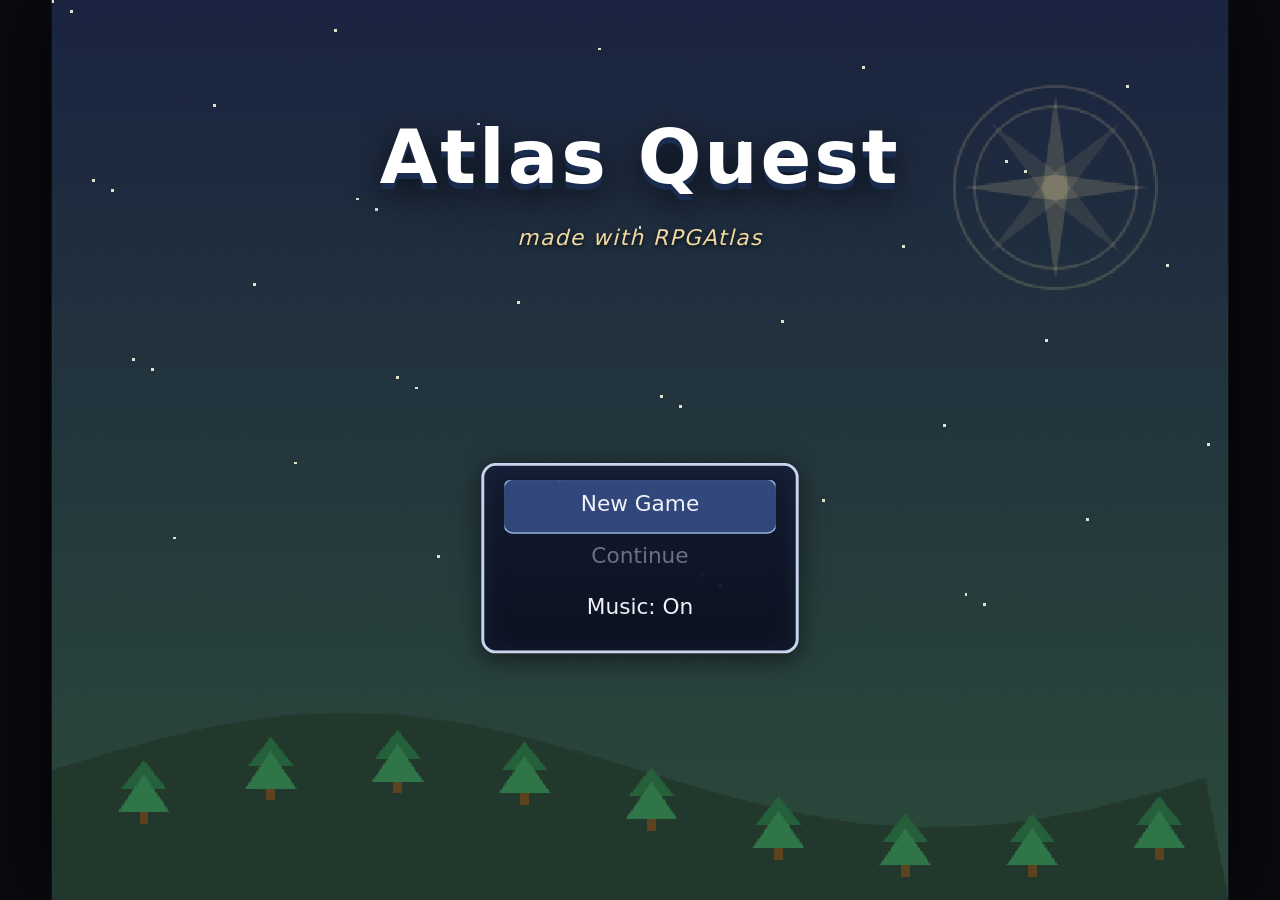
==== play.html @ 34535468 "Add the full engine, rebranded from Driftwood Engine to RPGAtlas Complete engine source: browser-bas" ====
<!DOCTYPE html>
<html lang="en">
<head>
<meta charset="utf-8">
<title>RPGAtlas Player</title>
<meta name="viewport" content="width=device-width, initial-scale=1">
<link rel="icon" type="image/svg+xml" href="img/system/rpgatlas-logo.svg">
<link rel="stylesheet" href="css/play.css?v=9">
</head>
<body>
  <div id="stage">
    <canvas id="gamecanvas"></canvas>
  </div>
  <script src="js/assets.js?v=9"></script>
  <script src="js/sfx.js?v=7"></script>
  <script src="js/plugins.js?v=7"></script>
  <script src="js/data.js?v=11"></script>
  <script src="js/engine.js?v=11"></script>
</body>
</html>
---- css/play.css ----
/* RPGAtlas — play.css — GPL-3.0-or-later (see LICENSE) */
* { box-sizing: border-box; }
html, body { height: 100%; margin: 0; background: #0a0b10; overflow: hidden; }
body { font: 15px/1.5 "Segoe UI", system-ui, sans-serif; color: #f0f2f8; }

#stage {
  position: absolute; left: 50%; top: 50%;
  width: 816px; height: 624px; /* resized at boot from system.screenWidth/Height */
  transform: translate(-50%, -50%);
  transform-origin: center;
  background: #101018;
  box-shadow: 0 0 60px rgba(0,0,0,0.8);
  /* presentation settings from the Database System tab (set by engine.js) */
  --font-text: "Segoe UI", system-ui, sans-serif;
  --font-menu: "Segoe UI", system-ui, sans-serif;
  --font-size: 15px;
  --win-op: 0.93;
  font-family: var(--font-text);
  font-size: var(--font-size);
}
#gamecanvas { position: absolute; inset: 0; image-rendering: pixelated; }
.uilayer { position: absolute; inset: 0; pointer-events: none; }
.uilayer > * { pointer-events: auto; }
.fader {
  position: absolute; inset: 0; background: #000; pointer-events: none;
  transition: opacity 0.25s linear; z-index: 90;
}
.errbox {
  position: absolute; left: 8px; top: 8px; z-index: 99; max-width: 90%;
  background: rgba(120,20,20,0.92); border: 1px solid #f88; border-radius: 6px;
  padding: 8px 12px; font-size: 13px;
}

/* ---------- windows ---------- */
.win {
  position: absolute;
  background: linear-gradient(180deg, rgba(18,24,46,var(--win-op,0.93)), rgba(10,14,30,var(--win-op,0.93)));
  border: 2px solid #c8d4f0; border-radius: 10px;
  box-shadow: 0 4px 18px rgba(0,0,0,0.55), inset 0 0 18px rgba(90,120,200,0.12);
  padding: 10px 14px;
  z-index: 20;
  font-family: var(--font-menu, inherit);
}
.win-title { font-weight: 700; color: #aeccf0; margin-bottom: 6px; font-size: 14px; }
.win-help { margin-top: 6px; padding-top: 6px; border-top: 1px solid rgba(170,190,240,0.25); font-size: 12px; color: #b8c2dc; min-height: 16px; }

.menu-list { list-style: none; margin: 0; padding: 0; max-height: 380px; overflow-y: auto; }
.menu-list li {
  padding: 5px 12px; border-radius: 6px; cursor: pointer; white-space: nowrap;
  min-height: 36px;
}
.menu-list li.sel { background: rgba(90,130,220,0.45); outline: 1px solid #9ab8f0; }
.menu-list li.disabled { color: #6a7088; }
.menu-list .cnt { color: #9ab0d8; font-size: 12px; margin-left: 8px; }
.icon-sprite {
  display: inline-block; width: 32px; height: 32px; flex: 0 0 32px;
  background-image: var(--icon-set-url); background-position: var(--icon-x) var(--icon-y);
  background-repeat: no-repeat; image-rendering: pixelated; vertical-align: middle;
}
.menu-icon { transform: scale(0.72); margin: -4px 4px -4px -4px; }

/* default list position: center */
.listwin { left: 50%; top: 50%; transform: translate(-50%, -50%); min-width: 230px; max-width: 88%; }

/* ---------- message window ---------- */
.msgwin {
  left: 12px; right: 12px; bottom: 12px; height: 152px;
}
.msg-name {
  position: absolute; top: -30px; left: 10px;
  background: linear-gradient(180deg, rgba(28,38,70,var(--win-op,0.95)), rgba(14,20,42,var(--win-op,0.95)));
  border: 2px solid #c8d4f0; border-radius: 8px; padding: 2px 14px;
  font-weight: 700; color: #ffd86a; font-size: 14px;
}
.msg-text { white-space: pre-wrap; font-family: var(--font-text, inherit); font-size: calc(var(--font-size, 15px) + 2px); }
.msgwin.msg-done::after {
  content: "▼"; position: absolute; bottom: 4px; left: 50%;
  color: #c8d4f0; font-size: 12px; animation: bob 0.8s infinite;
}
@keyframes bob { 50% { transform: translateY(3px); } }

.choicewin { left: auto; right: 16px; top: auto; bottom: 176px; transform: none; min-width: 180px; }

/* ---------- main menu ---------- */
.mainmenu { left: auto; right: 14px; top: 14px; transform: none; min-width: 160px; }
.menupanel { left: 14px; top: 14px; width: 430px; z-index: 15; }
.menu-party .arow { display: flex; gap: 10px; align-items: center; padding: 5px 0; border-bottom: 1px solid rgba(170,190,240,0.15); }
.arow .aface canvas { image-rendering: pixelated; border-radius: 6px; background: rgba(40,60,110,0.4); }
.arow .ainfo { font-size: 13px; flex: 1; }
.arow .lv { color: #ffd86a; }
.menu-gold { text-align: right; color: #ffd86a; font-weight: 700; margin-top: 6px; }
.bar {
  display: inline-block; width: 110px; height: 8px; vertical-align: middle;
  background: rgba(0,0,0,0.5); border-radius: 4px; overflow: hidden; margin-left: 4px;
}
.bar-fill { display: block; height: 100%; border-radius: 4px; }

.partywin, .itemwin, .savewin, .shopwin, .statuswin { min-width: 340px; }
.statuswin .stats { margin: 8px 0; border-collapse: collapse; }
.statuswin .stats td { padding: 1px 14px 1px 0; color: #d8e0f4; }
.statuswin li { white-space: normal; }

/* ---------- title ---------- */
.titlewin { position: absolute; top: 70px; left: 0; right: 0; text-align: center; z-index: 10; pointer-events: none; }
.title-name {
  font-size: 52px; font-weight: 800; letter-spacing: 2px; color: #fff;
  text-shadow: 0 4px 0 #1a2c50, 0 8px 24px rgba(0,0,0,0.8);
}
.title-sub { color: #f0d8a0; margin-top: 6px; font-style: italic; letter-spacing: 1px; text-shadow: 0 1px 4px rgba(0,0,0,0.8); }
.titlemenu { top: 62%; min-width: 220px; text-align: center; }

/* ---------- battle ---------- */
.battlewin { position: absolute; inset: 0; z-index: 18; display: flex; flex-direction: column; background: linear-gradient(180deg, rgba(8,10,22,0.55), rgba(8,10,22,0.8)); }
.battle-fx { position: absolute; inset: 0; z-index: 7; overflow: hidden; pointer-events: none; }
.battle-field, .battle-enemies, .battle-actors { position: relative; z-index: 4; }
.battle-log, .battle-party { position: relative; z-index: 9; }
.battlewin.shake { animation: shake 0.3s; }
@keyframes shake {
  20% { transform: translateX(-6px); } 40% { transform: translateX(5px); }
  60% { transform: translateX(-3px); } 80% { transform: translateX(2px); }
}
.battle-enemies {
  flex: 1; display: flex; align-items: center; justify-content: center; gap: 28px; padding-top: 20px;
}
.enemy-spr { position: relative; text-align: center; transition: opacity 0.4s, transform 0.4s; }
.enemy-spr canvas {
  image-rendering: pixelated; filter: drop-shadow(0 6px 6px rgba(0,0,0,0.5));
  transform-origin: 50% 88%; animation: enemy-breathe 2.1s ease-in-out infinite;
}
.enemy-slime canvas, .enemy-shroom canvas { animation-name: enemy-squish; animation-duration: 1.65s; }
.enemy-bat canvas, .enemy-wasp canvas, .enemy-imp canvas { animation-name: enemy-hover; animation-duration: 1.25s; }
.enemy-ghost canvas, .enemy-crystal canvas { animation-name: enemy-float; animation-duration: 2.4s; }
.enemy-wolf canvas, .enemy-serpent canvas { animation-name: enemy-prowl; animation-duration: 1.8s; }
@keyframes enemy-breathe { 50% { transform: scaleY(1.025) scaleX(.99); } }
@keyframes enemy-squish {
  0%, 100% { transform: translateY(2px) scale(1.02,.96); }
  50% { transform: translateY(-3px) scale(.97,1.04); }
}
@keyframes enemy-hover {
  0%, 100% { transform: translateY(3px) rotate(-1deg); }
  50% { transform: translateY(-7px) rotate(1deg); }
}
@keyframes enemy-float {
  0%, 100% { transform: translateY(4px); filter: drop-shadow(0 6px 6px rgba(0,0,0,.5)) brightness(.96); }
  50% { transform: translateY(-6px); filter: drop-shadow(0 11px 8px rgba(0,0,0,.35)) brightness(1.08); }
}
@keyframes enemy-prowl {
  0%, 100% { transform: translateX(-2px) rotate(-.6deg); }
  50% { transform: translateX(3px) rotate(.6deg); }
}
.enemy-spr.dead { opacity: 0; transform: translateY(20px); }
.enemy-spr.flash canvas { animation: eflash 0.35s; }
@keyframes eflash {
  0%, 60% { filter: brightness(3) drop-shadow(0 6px 6px rgba(0,0,0,0.5)); }
  30% { filter: brightness(0.4); }
}
.enemy-name { font-size: 12px; color: #d8e0f4; text-shadow: 0 1px 3px #000; }
.battle-log {
  margin: 0 12px; min-height: 34px; padding: 5px 14px; font-size: 15px;
  background: rgba(10,14,30,calc(var(--win-op,0.93) * 0.92)); border: 2px solid #c8d4f0; border-radius: 8px;
}
.battle-party { margin: 8px 12px 12px; padding: 6px 14px; background: rgba(10,14,30,calc(var(--win-op,0.93) * 0.95)); border: 2px solid #c8d4f0; border-radius: 8px; }
.brow { padding: 2px 0; font-size: 14px; }
.brow b { display: inline-block; min-width: 90px; }
.brow.dead { color: #c06a6a; }
.cmdwin { left: 16px; top: auto; bottom: 150px; transform: none; min-width: 170px; }
.targetwin { left: 50%; top: 38%; }

/* states (poison / stun / regen) */
.state-tag {
  display: inline-block; margin-left: 6px; padding: 0 6px;
  border: 1px solid currentColor; border-radius: 8px;
  font-size: 11px; font-weight: 700; text-shadow: 0 1px 2px #000;
  background: rgba(0,0,0,0.45); vertical-align: middle;
}
.battler-states { min-height: 16px; margin-top: 2px; text-align: center; }

/* ---------- side-view battle ---------- */
.battlewin.side .battle-field { flex: 1; display: flex; align-items: stretch; }
.battlewin.side .battle-enemies {
  flex: 1; justify-content: flex-start; gap: 18px;
  padding: 20px 0 0 36px; align-items: center;
}
.battle-actors {
  display: flex; flex-direction: column; justify-content: center;
  gap: 6px; padding: 16px 40px 0 0;
}
.actor-spr { position: relative; text-align: center; transition: opacity 0.4s, filter 0.4s, transform 0.25s; }
.actor-spr canvas {
  width: 72px; height: 72px; image-rendering: pixelated;
  filter: drop-shadow(0 5px 5px rgba(0,0,0,0.5));
  animation: abob 1.7s ease-in-out infinite;
}
@keyframes abob { 50% { transform: translateY(-3px); } }
.actor-name { font-size: 12px; color: #d8e0f4; text-shadow: 0 1px 3px #000; margin-top: -4px; }
.actor-spr.acting { transform: translateX(-26px); }
.actor-spr.hurt canvas { animation: ahurt 0.4s; }
@keyframes ahurt {
  0%, 60% { filter: brightness(3) sepia(1) saturate(4) hue-rotate(-50deg); }
  30% { filter: brightness(0.4); }
  20% { transform: translateX(6px); } 50% { transform: translateX(-5px); }
}
.actor-spr.dead { opacity: 0.45; filter: grayscale(1); }
.actor-spr.dead canvas { animation: none; transform: rotate(90deg); }
.battlewin.side .enemy-spr { transition: opacity 0.4s, transform 0.25s; }
.battlewin.side .enemy-spr.acting { transform: translateX(26px); }
.battlewin.side .enemy-spr.dead { transform: translateY(20px); }

/* ---------- pooled battle particles ---------- */
.fx-particle {
  position: absolute; display: block; opacity: 0; pointer-events: none;
  border-radius: 50%; color: #fff; will-change: transform, opacity;
}
.fx-hit { border-radius: 1px; }
.fx-crit { border-radius: 1px; transform: rotate(45deg); }
.fx-fire { border-radius: 55% 45% 60% 40%; }
.fx-ice { border-radius: 0; clip-path: polygon(50% 0, 100% 72%, 58% 100%, 0 68%); }
.fx-thunder { border-radius: 1px; box-shadow: 0 0 14px #fff36b; }
.fx-heal { border: 1px solid rgba(255,255,255,.75); }
.fx-poison { filter: blur(.5px); }
.fx-status { border-radius: 2px; transform: rotate(45deg); }
.fx-death { border-radius: 2px; filter: grayscale(.35); }
.fx-dust { box-shadow: none !important; filter: blur(1px); }
.fx-projectile {
  width: 18px !important; height: 18px !important;
  border: 2px solid rgba(255,255,255,.82); box-shadow: 0 0 18px currentColor, 0 0 7px #fff !important;
}
.fx-projectile.fx-fire { border-radius: 65% 35% 60% 40%; }
.fx-projectile.fx-ice { border-radius: 0; }
.fx-projectile.fx-thunder { width: 11px !important; height: 24px !important; clip-path: polygon(45% 0,100% 0,65% 42%,100% 42%,20% 100%,40% 54%,0 54%); }
.fx-pulse {
  width: 26px !important; height: 26px !important; background: transparent !important;
  border: 3px solid #fff; border-radius: 50%; box-shadow: 0 0 18px currentColor;
}
.fx-number {
  width: auto !important; height: auto !important; white-space: nowrap;
  color: #fff; background: transparent !important; box-shadow: none !important;
  font: 900 20px/1 var(--font-menu, "Segoe UI", sans-serif);
  letter-spacing: .5px; text-shadow: 0 2px 2px #000, 0 0 7px #000;
}
.fx-number-damage { color: #fff1d0; }
.fx-number-crit { color: #ffe263; font-size: 25px; }
.fx-number-heal { color: #8ff2ad; }
.fx-number-state { color: #d8b6ff; font-size: 15px; }
.fx-number-death { color: #d8deef; font-size: 16px; letter-spacing: 2px; }

@media (prefers-reduced-motion: reduce) {
  .enemy-spr canvas, .actor-spr canvas { animation: none; }
  .battlewin.shake { animation: none; }
  .actor-spr.acting, .battlewin.side .enemy-spr.acting { transform: none; }
}

/* ---------- game over ---------- */
.gameoverwin {
  position: absolute; inset: 0; z-index: 40; display: flex; flex-direction: column;
  align-items: center; justify-content: center; gap: 14px;
  background: rgba(0,0,0,0.85); font-size: 58px; font-weight: 800; letter-spacing: 6px;
  color: #c03a3a; text-shadow: 0 0 30px rgba(200,40,40,0.5);
}
.gameoverwin .go-sub { font-size: 14px; color: #8a8da4; letter-spacing: 1px; }
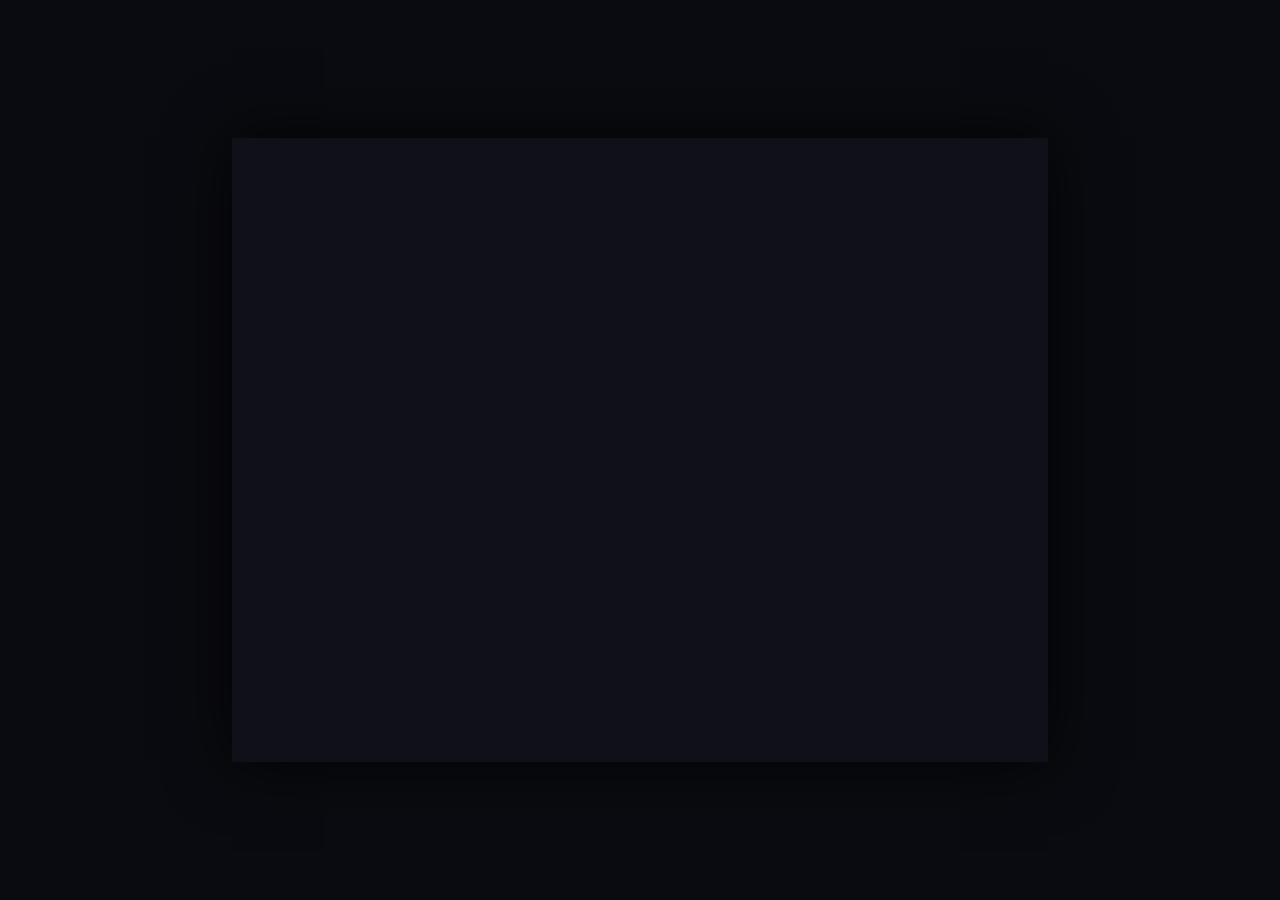
==== commit bdd1dccb: "Updated Quest Journal UI" ====
--- a/play.html
+++ b/play.html
@@ -11,10 +11,18 @@
   <div id="stage">
     <canvas id="gamecanvas"></canvas>
   </div>
-  <script src="js/assets.js?v=9"></script>
-  <script src="js/sfx.js?v=7"></script>
-  <script src="js/plugins.js?v=7"></script>
-  <script src="js/data.js?v=11"></script>
-  <script src="js/engine.js?v=11"></script>
+  <script src="js/vendor/pixi.min.js?v=8.19.0"></script>
+  <script src="js/assets.js?v=10"></script>
+  <script src="js/renderer.js?v=1"></script>
+  <script src="js/runtime/messages.js?v=1"></script>
+  <script src="js/sfx.js?v=8"></script>
+  <script src="js/plugins.js?v=8"></script>
+  <script src="js/data.js?v=15"></script>
+  <script>
+    window.RPGAtlasDeps = { Assets, AtlasBuiltins: window.AtlasBuiltins, DataDefaults: window.DataDefaults, Renderer, GLRender: Renderer, Music: window.Music, RA: window.RA, Sfx: window.Sfx };
+  </script>
+  <script src="js/quests.js?v=1"></script>
+  <script src="js/journal-view.js?v=1"></script>
+  <script src="js/engine.js?v=18"></script>
 </body>
 </html>
--- a/css/play.css
+++ b/css/play.css
@@ -18,7 +18,8 @@
   font-family: var(--font-text);
   font-size: var(--font-size);
 }
-#gamecanvas { position: absolute; inset: 0; image-rendering: pixelated; }
+#pixicanvas { position: absolute; inset: 0; z-index: 0; image-rendering: pixelated; }
+#gamecanvas { position: absolute; inset: 0; z-index: 1; image-rendering: pixelated; }
 .uilayer { position: absolute; inset: 0; pointer-events: none; }
 .uilayer > * { pointer-events: auto; }
 .fader {
@@ -73,6 +74,20 @@
   font-weight: 700; color: #ffd86a; font-size: 14px;
 }
 .msg-text { white-space: pre-wrap; font-family: var(--font-text, inherit); font-size: calc(var(--font-size, 15px) + 2px); }
+.msgwin.has-face .msg-text { margin-left: 110px; }
+.msg-face {
+  position: absolute; left: 14px; top: 14px; width: 94px; height: 94px;
+  display: flex; align-items: center; justify-content: center; overflow: hidden;
+  border: 1px solid rgba(200,212,240,0.55); border-radius: 8px;
+  background: rgba(5,8,18,0.42);
+}
+.msg-face canvas {
+  width: 94px; height: 94px; image-rendering: pixelated;
+}
+.msg-icon {
+  transform: scale(0.75); margin: -7px -2px -7px -4px;
+  vertical-align: middle;
+}
 .msgwin.msg-done::after {
   content: "▼"; position: absolute; bottom: 4px; left: 50%;
   color: #c8d4f0; font-size: 12px; animation: bob 0.8s infinite;
@@ -99,6 +114,187 @@
 .statuswin .stats { margin: 8px 0; border-collapse: collapse; }
 .statuswin .stats td { padding: 1px 14px 1px 0; color: #d8e0f4; }
 .statuswin li { white-space: normal; }
+
+.journalwin {
+  left: 50%;
+  top: 50%;
+  transform: translate(-50%, -50%);
+  width: 760px;
+  height: 560px;
+  max-width: 760px;
+  max-height: 560px;
+  min-width: 760px;
+  min-height: 560px;
+  display: flex;
+  flex-direction: column;
+  overflow: hidden;
+}
+.journal-body {
+  display: flex;
+  gap: 14px;
+  flex: 1 1 auto;
+  min-height: 0;
+  overflow: hidden;
+}
+.journal-left {
+  flex: 0 0 240px;
+  min-width: 240px;
+  display: flex;
+  flex-direction: column;
+  min-height: 0;
+  border-right: 1px solid rgba(170,190,240,0.18);
+  padding-right: 12px;
+  overflow: hidden;
+}
+.journal-right {
+  flex: 1 1 auto;
+  display: flex;
+  flex-direction: column;
+  min-width: 0;
+  min-height: 0;
+  overflow: hidden;
+}
+.journal-filters {
+  display: flex;
+  gap: 6px;
+  flex-wrap: nowrap;
+  margin-bottom: 12px;
+  padding-bottom: 10px;
+  border-bottom: 1px solid rgba(170,190,240,0.18);
+  flex: 0 0 auto;
+}
+.journal-filter {
+  flex: 1 1 0;
+  border: 1px solid rgba(170,190,240,0.35);
+  background: rgba(18,24,46,0.65);
+  color: #d8e0f4;
+  border-radius: 6px;
+  padding: 6px 10px;
+  cursor: pointer;
+  text-align: center;
+  white-space: nowrap;
+}
+.journal-filter.sel {
+  background: rgba(70,100,180,0.35);
+}
+.journal-filter.focus {
+  outline: 1px solid #9ab8f0;
+}
+.journal-list-wrap {
+  position: relative;
+  flex: 1;
+  min-height: 0;
+  overflow: hidden;
+}
+.journal-list {
+  overflow-y: auto;
+  flex: 1 1 auto;
+  padding-right: 4px;
+}
+.journal-empty,
+.journal-empty-detail {
+  display: flex;
+  align-items: center;
+  justify-content: center;
+  min-height: 100%;
+  text-align: center;
+  color: #b8c2dc;
+}
+.journal-entry {
+  padding: 8px 10px;
+  border-radius: 8px;
+  margin-bottom: 6px;
+  cursor: pointer;
+  background: rgba(255,255,255,0.02);
+}
+.journal-entry.sel {
+  background: rgba(90,130,220,0.25);
+}
+.journal-entry.focus {
+  outline: 1px solid #9ab8f0;
+}
+.journal-entry-title {
+  font-weight: 700;
+  color: #f0f2f8;
+}
+.journal-entry-short {
+  margin-top: 3px;
+  color: #b8c2dc;
+  font-size: 13px;
+  white-space: normal;
+}
+.journal-detail-pane {
+  flex: 1 1 auto;
+  min-height: 0;
+  overflow-y: auto;
+  padding-right: 8px;
+}
+.modal-btns {
+  padding-top: 10px;
+  border-top: 1px solid rgba(170,190,240,0.18);
+  display: flex;
+  gap: 8px;
+  justify-content: flex-end;
+  flex: 0 0 auto;
+}
+.journalwin .modal-btns button {
+  border: 1px solid rgba(170,190,240,0.35);
+  background: rgba(18,24,46,0.65);
+  color: #d8e0f4;
+  border-radius: 6px;
+  padding: 6px 12px;
+  cursor: pointer;
+}
+.journalwin .modal-btns button:hover,
+.journalwin .modal-btns button:focus {
+  background: rgba(70,100,180,0.35);
+  outline: 1px solid #9ab8f0;
+}
+.journal-detail-title {
+  font-size: 20px;
+  font-weight: 700;
+  color: #f0f2f8;
+  margin-bottom: 8px;
+}
+.journal-detail-short {
+  color: #ffd86a;
+  margin-bottom: 12px;
+}
+.journal-detail-body {
+  color: #d8e0f4;
+  margin-bottom: 14px;
+  white-space: normal;
+}
+.journal-detail-objectives {
+  display: flex;
+  flex-direction: column;
+  gap: 8px;
+}
+.journal-objective {
+  display: flex;
+  align-items: flex-start;
+  gap: 8px;
+  color: #d8e0f4;
+}
+.journal-objective.done {
+  color: #9aa6c4;
+}
+.journal-bullet {
+  width: 14px;
+  flex: 0 0 14px;
+}
+.journal-obj-text {
+  flex: 1;
+}
+.journal-obj-count {
+  color: #9ab0d8;
+  font-size: 12px;
+  margin-left: 8px;
+  white-space: nowrap;
+}
+.journal-detail-fail {
+  margin-top: 16px;
+}
 
 /* ---------- title ---------- */
 .titlewin { position: absolute; top: 70px; left: 0; right: 0; text-align: center; z-index: 10; pointer-events: none; }
